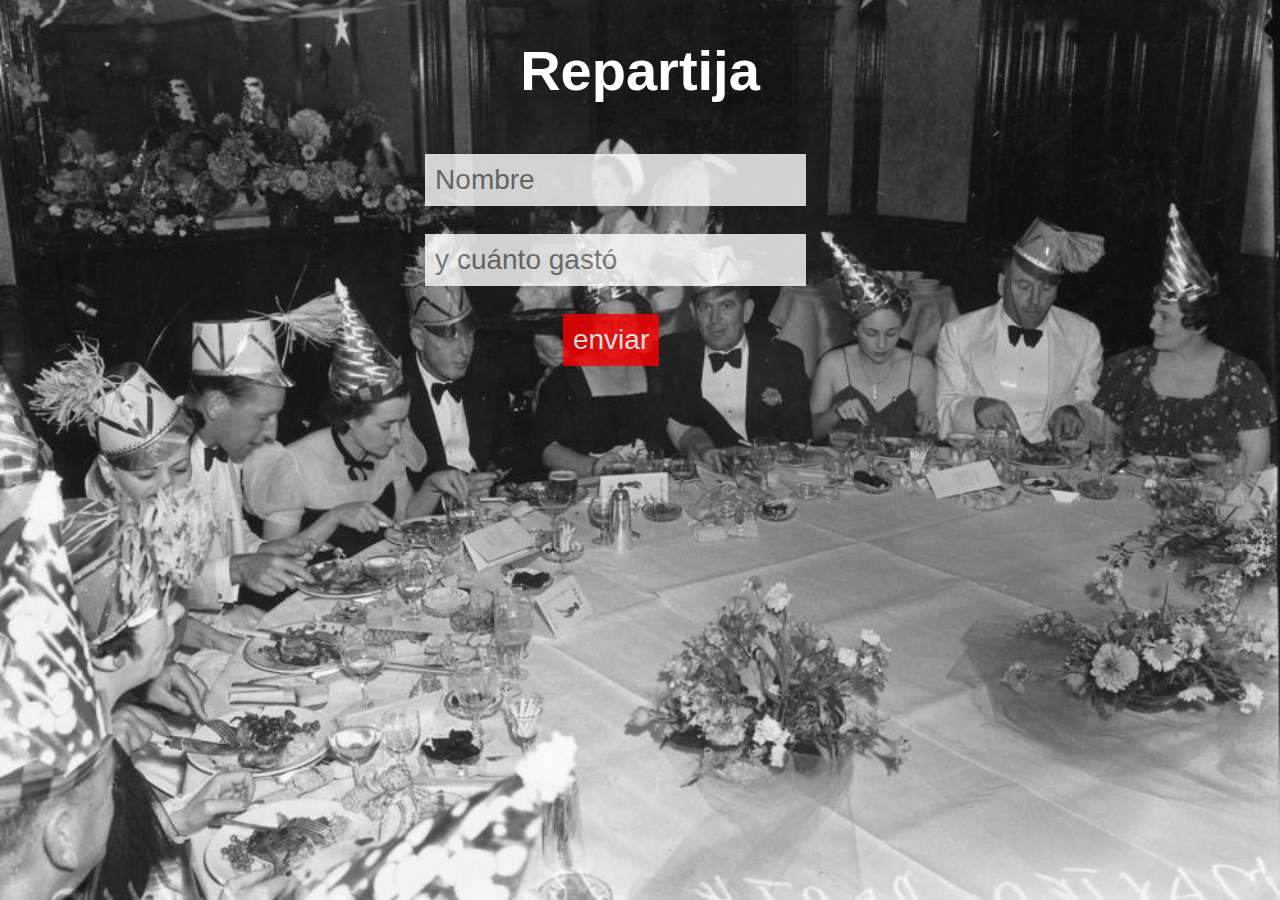
==== index.html @ c87f3c6f "names, order" ====
<!doctype html>
<html>
  <head>
    <meta charset="utf-8">
    <title>Repartija</title>
    <link rel="stylesheet" href="./styles.css">
    <script type="text/javascript" src="index.js"></script>
  </head>
  <body>
    <div id = 'contenedor'>
      <h1>Repartija</h1>
        <div id = 'entrada'>
          <form>
            <input id ='nombre' type='text' placeholder='Nombre'>
            <input id ='pago' type='number' placeholder='y cuánto gastó'>     
            <button type='button' onclick="add()"> enviar</button>
          </form>
        </div>
      <div id = 'resultado'>
        <div id="listado"></div>
        <div id='total' type="text"></div>
        <div id='individual' type="text"></div>
      </div>
    </div>
  </body>
</html>
---- styles.css ----
html {
	background: url("./assets/party.jpg");
	background-repeat: no-repeat;
	background-attachment: fixed;
	background-position: center;
	background-color: black;
	background-size: cover;
	color: white;
	font-family: Helvetica;
	font-size: 28px;
	text-align: center;
}

input, button {
	margin: 0.5em;
	border: 0;
	padding: 10px;
	font-size: 28px;
	color: black;
	background-color: white;
	opacity: 0.8;
}

button {
	background: red;
	color: white;
}

#contenedor {
	position: relative;
	width: 100%;
	height: 100%;
}

#resultado, #entrada {
	display: inline-block;
	vertical-align: top;
	max-width: 400px;
	height: 250px;
}

#listado {
	text-shadow: 2px 2px 5px black;
	font-size: 20px;
	text-align: left;
	padding-left: 50px;
}
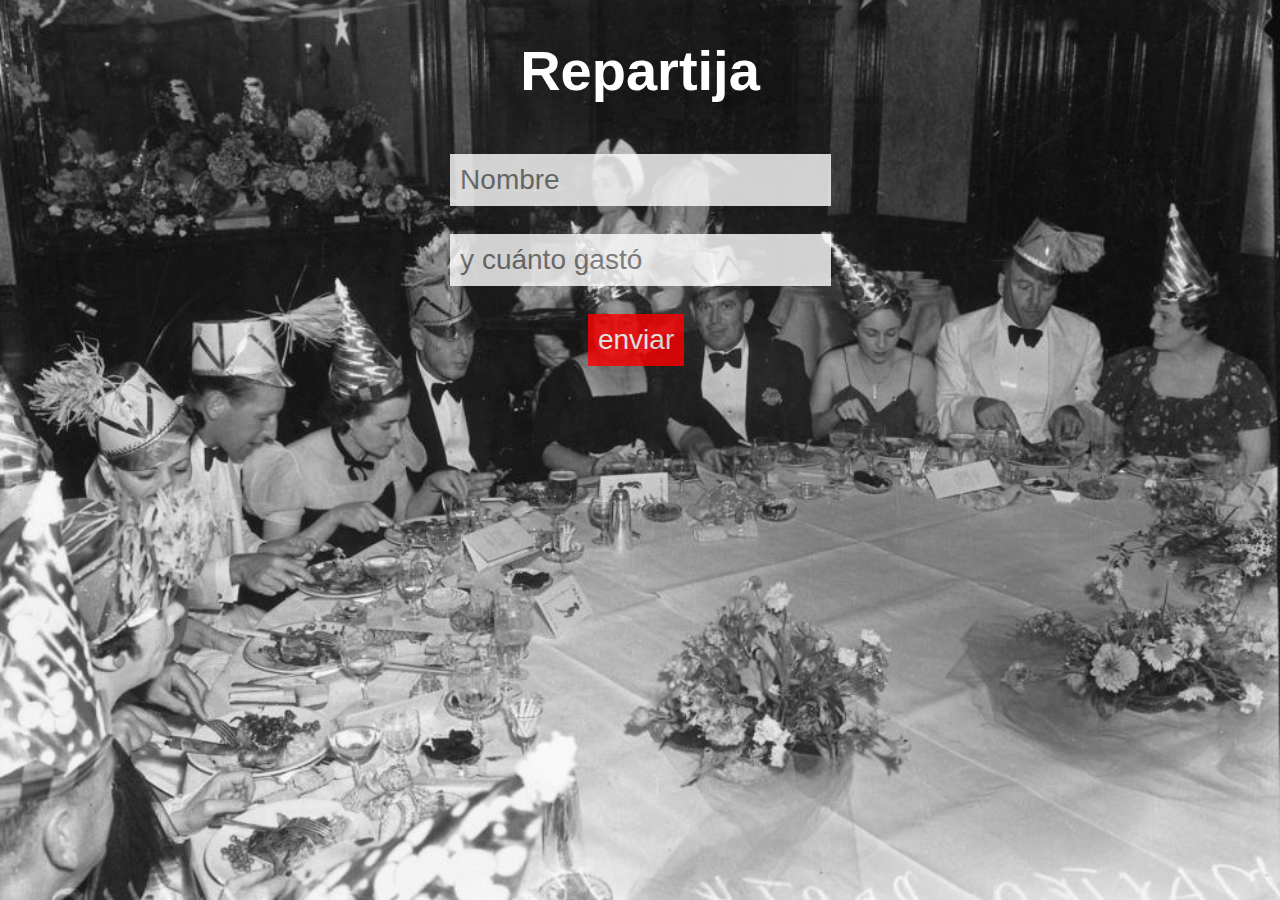
==== commit 8bc09b88: "clear inputs" ====
--- a/index.html
+++ b/index.html
@@ -1,26 +1,33 @@
 <!doctype html>
 <html>
-  <head>
-    <meta charset="utf-8">
-    <title>Repartija</title>
-    <link rel="stylesheet" href="./styles.css">
-    <script type="text/javascript" src="index.js"></script>
-  </head>
-  <body>
-    <div id = 'contenedor'>
-      <h1>Repartija</h1>
-        <div id = 'entrada'>
-          <form>
-            <input id ='nombre' type='text' placeholder='Nombre'>
-            <input id ='pago' type='number' placeholder='y cuánto gastó'>     
-            <button type='button' onclick="add()"> enviar</button>
-          </form>
-        </div>
-      <div id = 'resultado'>
-        <div id="listado"></div>
-        <div id='total' type="text"></div>
-        <div id='individual' type="text"></div>
-      </div>
+
+<head>
+  <meta charset="utf-8">
+  <meta name="viewport" content="width=device-width, initial-scale=1.0">
+  <title>Repartija</title>
+  <link href="https://fonts.googleapis.com/css?family=Satisfy&amp;display=swap" rel="stylesheet">
+  <link rel="stylesheet" href="./styles.css">
+  <script type="text/javascript" src="index.js"></script>
+</head>
+
+<body>
+  <div id='contenedor'>
+    <h1>Repartija</h1>
+    <div id='entrada'>
+      <form id='myForm'>
+        <input id='nombre' type='text' placeholder='Nombre'>
+        <input id='pago' type='number' placeholder='y cuánto gastó'>
+        <button type='button' onclick="add()"> enviar</button>
+      </form>
     </div>
-  </body>
+    <div id='resultado'>
+      <div id="payments"></div>
+      <br>
+      <div id="result"></div>
+      <div id='total' type="text"></div>
+      <div id='individual' type="text"></div>
+    </div>
+  </div>
+</body>
+
 </html>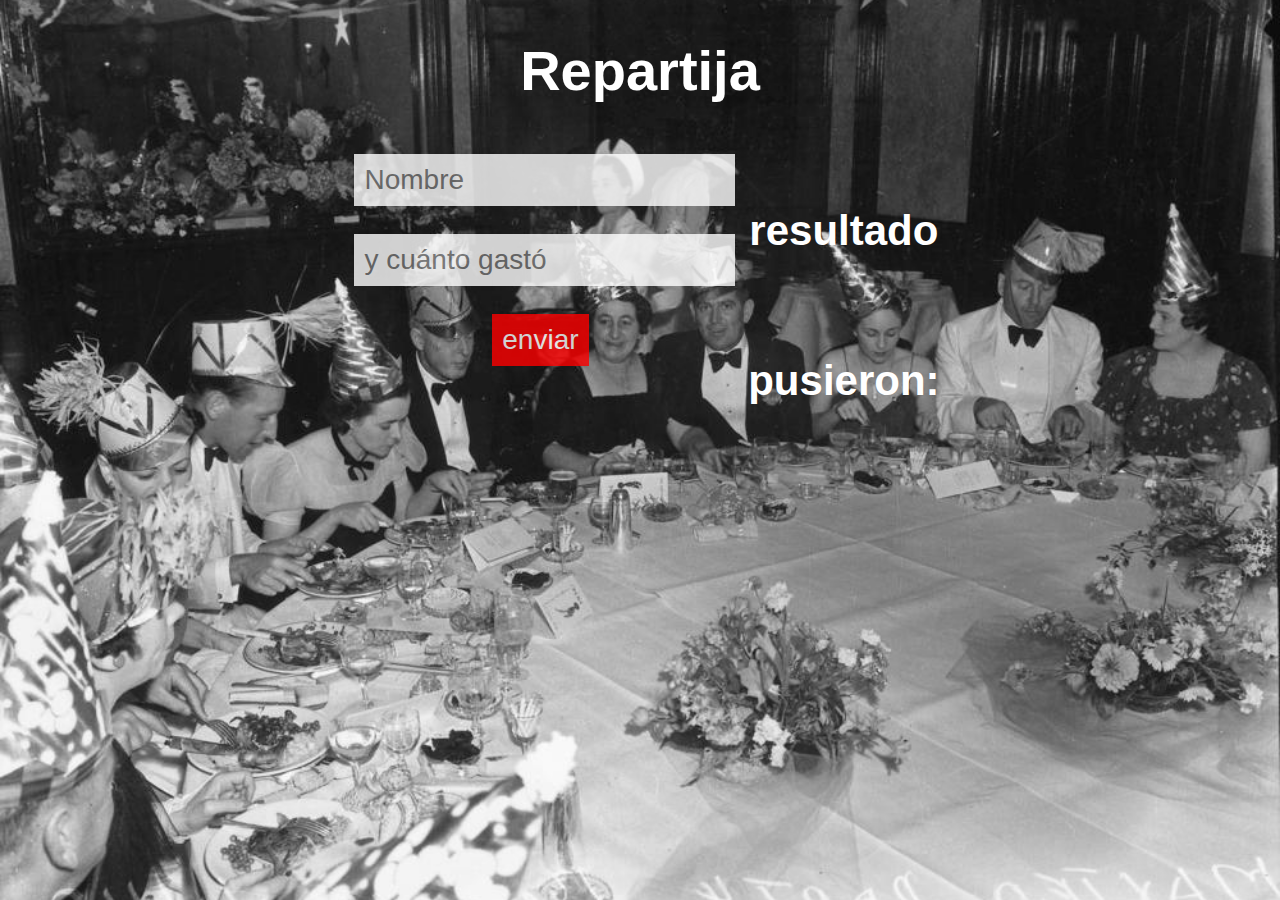
==== commit 1a3eaf18: "." ====
--- a/index.html
+++ b/index.html
@@ -21,11 +21,14 @@
       </form>
     </div>
     <div id='resultado'>
-      <div id="payments"></div>
-      <br>
-      <div id="result"></div>
       <div id='total' type="text"></div>
       <div id='individual' type="text"></div>
+      <br>
+      <h2>resultado</h2>
+      <div id="result"></div>
+      <br>
+      <h2>pusieron:</h2>
+      <div id="payments"></div>
     </div>
   </div>
 </body>
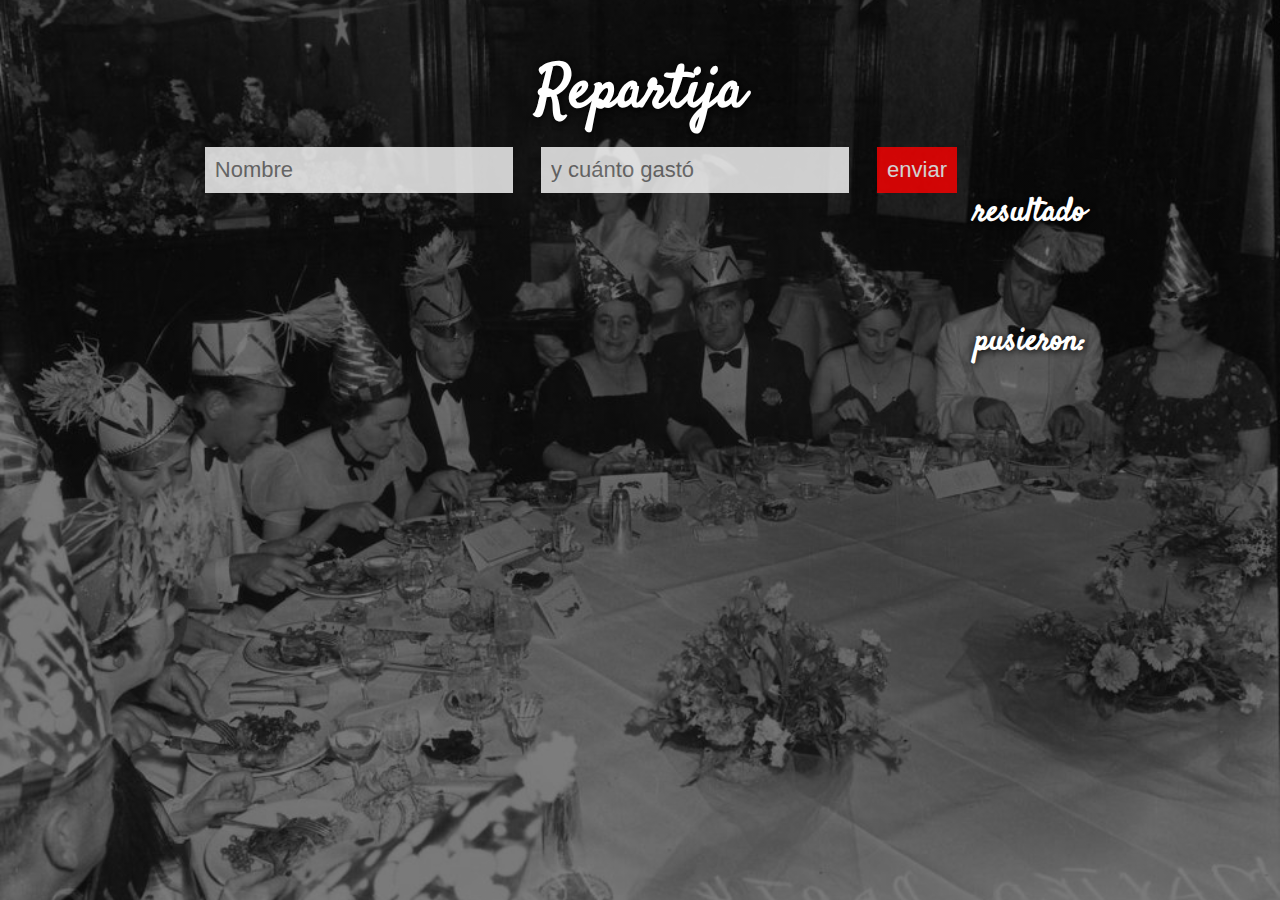
==== commit 1272de04: "clear old results on new add() and clicking title" ====
--- a/index.html
+++ b/index.html
@@ -12,11 +12,11 @@
 
 <body>
   <div id='contenedor'>
-    <h1>Repartija</h1>
+      <a href='/'><h1>Repartija</h1></a>
     <div id='entrada'>
-      <form id='myForm'>
-        <input id='nombre' type='text' placeholder='Nombre'>
-        <input id='pago' type='number' placeholder='y cuánto gastó'>
+      <form name='form' id='myForm'>
+        <input id='nombre' name='nombre' type='text' placeholder='Nombre' required>
+        <input id='pago' name='pago' type='number' placeholder='y cuánto gastó' required>
         <button type='button' onclick="add()"> enviar</button>
       </form>
     </div>
--- a/styles.css
+++ b/styles.css
@@ -1,21 +1,54 @@
+* {
+	box-sizing: border-box;
+	-moz-box-sizing: border-box;
+	-webkit-box-sizing: border-box;
+}
+
+a {
+	color: inherit;
+	text-decoration: none;
+}
+
 html {
-	background: url("./assets/party.jpg");
-	background-repeat: no-repeat;
+	position: relative;
+	background: linear-gradient(rgba(0, 0, 0, .5), rgba(0, 0, 0, .5)), url("/assets/party.jpg");
 	background-attachment: fixed;
 	background-position: center;
-	background-color: black;
+	background-repeat: no-repeat;
 	background-size: cover;
+	width: auto;
+	margin: auto;
+	text-align: center;
 	color: white;
-	font-family: Helvetica;
-	font-size: 28px;
-	text-align: center;
+	font-family: Helvetica, cursive;
+	font-size: 22px;
+}
+
+h1, h2, p, li {
+	text-shadow: 1px 1px 7px black;
+	font-family: 'Satisfy', Helvetica, cursive;
+}
+
+h1 {
+	margin: auto;
+	margin-top: 50px;
+	font-size: 60px;
+}
+
+p {
+	font-size: 25px;
+}
+
+p.subtitle {
+	margin-bottom: 10px;
+	padding: 0px;
 }
 
 input, button {
 	margin: 0.5em;
 	border: 0;
 	padding: 10px;
-	font-size: 28px;
+	font-size: 22px;
 	color: black;
 	background-color: white;
 	opacity: 0.8;
@@ -35,8 +68,6 @@
 #resultado, #entrada {
 	display: inline-block;
 	vertical-align: top;
-	max-width: 400px;
-	height: 250px;
 }
 
 #listado {
@@ -44,4 +75,4 @@
 	font-size: 20px;
 	text-align: left;
 	padding-left: 50px;
-}
+}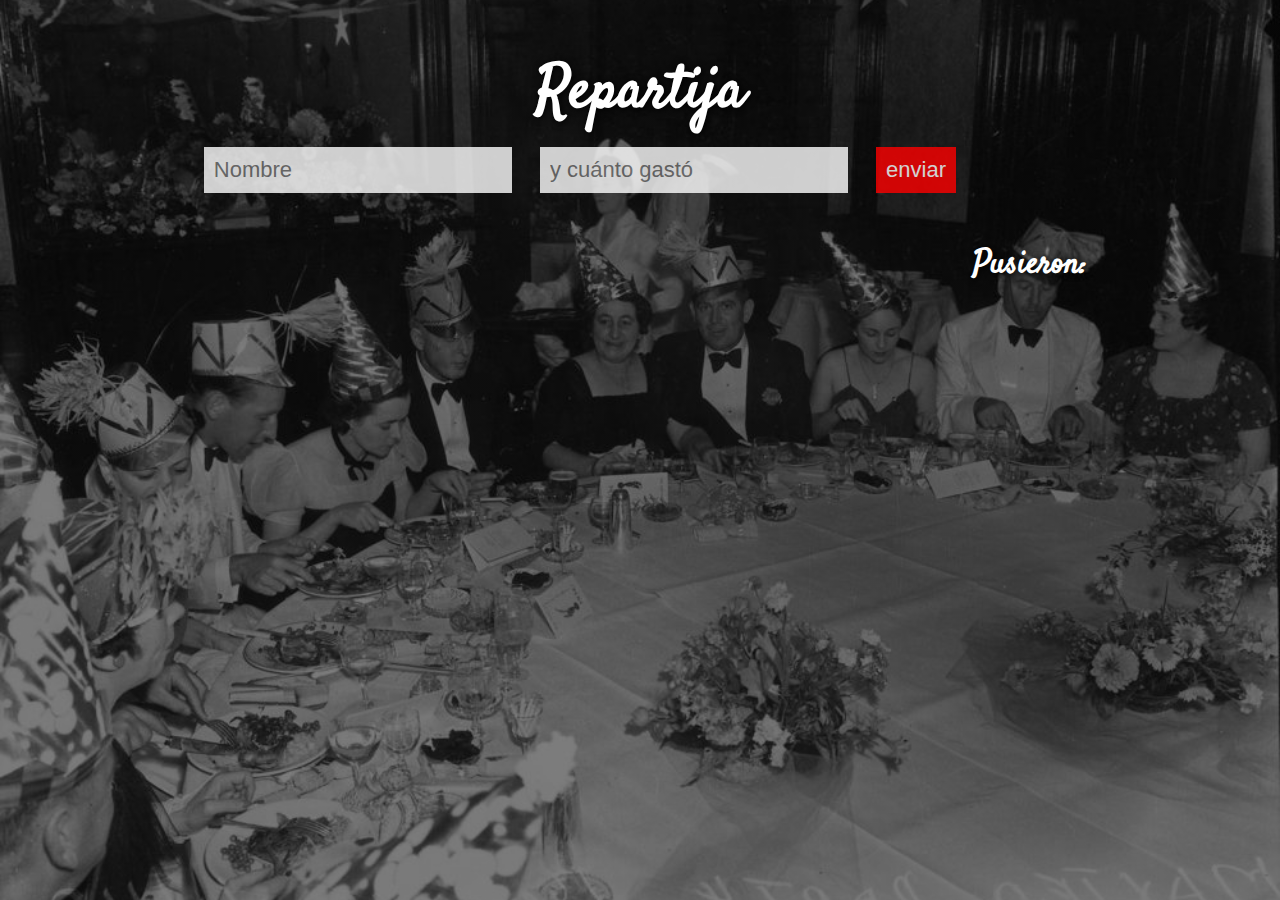
==== commit 3cc3bccc: "version vanilla ok" ====
--- a/index.html
+++ b/index.html
@@ -12,7 +12,9 @@
 
 <body>
   <div id='contenedor'>
-      <a href='/'><h1>Repartija</h1></a>
+    <a href='./'>
+      <h1>Repartija</h1>
+    </a>
     <div id='entrada'>
       <form name='form' id='myForm'>
         <input id='nombre' name='nombre' type='text' placeholder='Nombre' required>
@@ -21,13 +23,13 @@
       </form>
     </div>
     <div id='resultado'>
+      <br />
       <div id='total' type="text"></div>
+      <br />
       <div id='individual' type="text"></div>
-      <br>
-      <h2>resultado</h2>
-      <div id="result"></div>
-      <br>
-      <h2>pusieron:</h2>
+      <br />
+      <ul id="result"></ul>
+      <h2>Pusieron:</h2>
       <div id="payments"></div>
     </div>
   </div>
